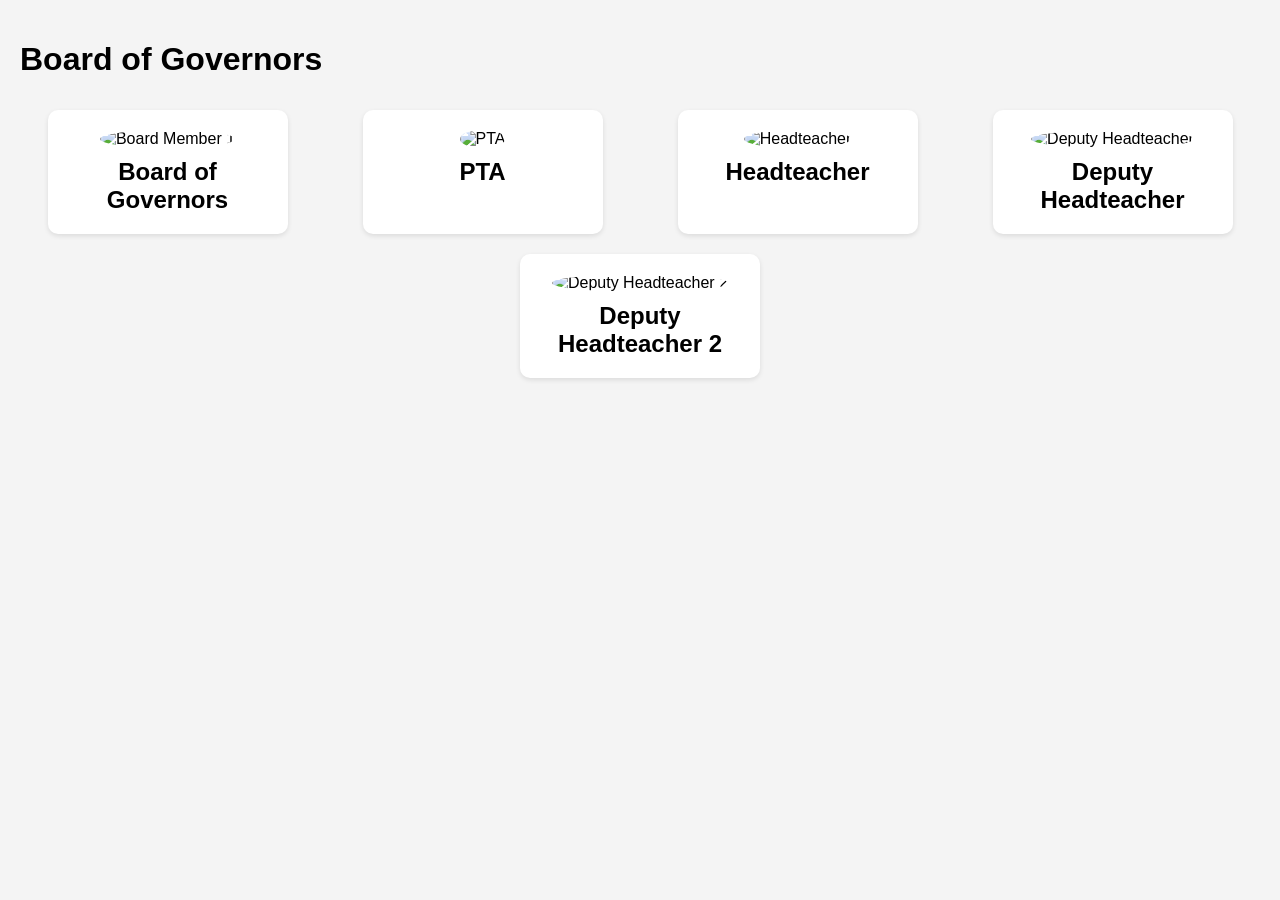
==== administration.html @ 6c0d7237 "Create administration.html with placeholders for Board of Governors, PTA, Headteacher, and Deputy He" ====
<!DOCTYPE html>
<html lang="en">
<head>
    <meta charset="UTF-8">
    <meta name="viewport" content="width=device-width, initial-scale=1.0">
    <title>Administration</title>
    <style>
        body {
            font-family: Arial, sans-serif;
            margin: 0;
            padding: 20px;
            background-color: #f4f4f4;
        }
        .admin-container {
            display: flex;
            flex-wrap: wrap;
            justify-content: space-around;
            margin: 20px -10px;
        }
        .admin-member {
            background-color: white;
            border-radius: 10px;
            box-shadow: 0 2px 5px rgba(0,0,0,0.1);
            width: 200px;
            margin: 10px;
            text-align: center;
            padding: 20px;
        }
        .admin-member img {
            width: 100%;
            height: auto;
            border-radius: 50%;
        }
        .admin-member h3 {
            margin: 10px 0 0;
            font-size: 1.5em;
        }
    </style>
</head>
<body>
    <h1>Board of Governors</h1>
    <div class="admin-container">
        <div class="admin-member">
            <img src="placeholder.jpg" alt="Board Member 1">
            <h3>Board of Governors</h3>
        </div>
        <div class="admin-member">
            <img src="placeholder.jpg" alt="PTA">
            <h3>PTA</h3>
        </div>
        <div class="admin-member">
            <img src="placeholder.jpg" alt="Headteacher">
            <h3>Headteacher</h3>
        </div>
        <div class="admin-member">
            <img src="placeholder.jpg" alt="Deputy Headteacher">
            <h3>Deputy Headteacher</h3>
        </div>
        <div class="admin-member">
            <img src="placeholder.jpg" alt="Deputy Headteacher 2">
            <h3>Deputy Headteacher 2</h3>
        </div>
    </div>
</body>
</html>
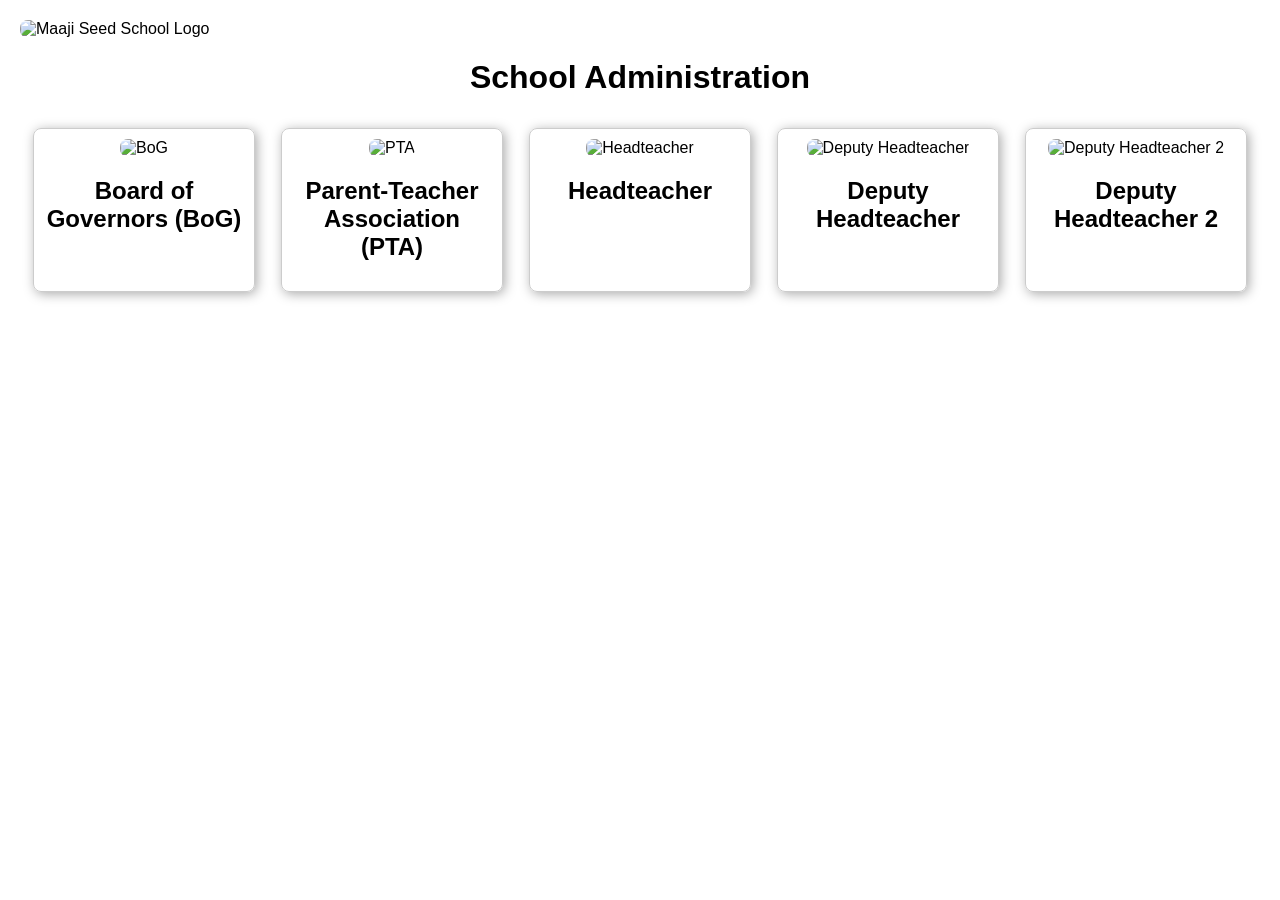
==== commit 07aa5121: "Update administration.html with new content" ====
--- a/administration.html
+++ b/administration.html
@@ -3,62 +3,64 @@
 <head>
     <meta charset="UTF-8">
     <meta name="viewport" content="width=device-width, initial-scale=1.0">
-    <title>Administration</title>
+    <title>Administration - Maaji Seed School</title>
     <style>
         body {
             font-family: Arial, sans-serif;
-            margin: 0;
-            padding: 20px;
-            background-color: #f4f4f4;
+            margin: 20px;
         }
-        .admin-container {
+        h1 {
+            text-align: center;
+        }
+        .container {
             display: flex;
+            justify-content: space-around;
             flex-wrap: wrap;
-            justify-content: space-around;
-            margin: 20px -10px;
         }
-        .admin-member {
-            background-color: white;
-            border-radius: 10px;
-            box-shadow: 0 2px 5px rgba(0,0,0,0.1);
+        .profile {
+            border: 1px solid #ccc;
+            border-radius: 8px;
+            padding: 10px;
+            text-align: center;
+            margin: 10px;
             width: 200px;
-            margin: 10px;
-            text-align: center;
-            padding: 20px;
+            box-shadow: 2px 2px 12px #aaa;
         }
-        .admin-member img {
+        img {
             width: 100%;
-            height: auto;
-            border-radius: 50%;
+            border-radius: 8px;
         }
-        .admin-member h3 {
-            margin: 10px 0 0;
-            font-size: 1.5em;
+        .logo {
+            width: 80px;
+            height: 80px;
         }
     </style>
 </head>
 <body>
-    <h1>Board of Governors</h1>
-    <div class="admin-container">
-        <div class="admin-member">
-            <img src="placeholder.jpg" alt="Board Member 1">
-            <h3>Board of Governors</h3>
+    <header>
+        <img src="logo.png" alt="Maaji Seed School Logo" class="logo">
+        <h1>School Administration</h1>
+    </header>
+    <div class="container">
+        <div class="profile">
+            <img src="https://via.placeholder.com/150" alt="BoG">
+            <h2>Board of Governors (BoG)</h2>
         </div>
-        <div class="admin-member">
-            <img src="placeholder.jpg" alt="PTA">
-            <h3>PTA</h3>
+        <div class="profile">
+            <img src="https://via.placeholder.com/150" alt="PTA">
+            <h2>Parent-Teacher Association (PTA)</h2>
         </div>
-        <div class="admin-member">
-            <img src="placeholder.jpg" alt="Headteacher">
-            <h3>Headteacher</h3>
+        <div class="profile">
+            <img src="https://via.placeholder.com/150" alt="Headteacher">
+            <h2>Headteacher</h2>
         </div>
-        <div class="admin-member">
-            <img src="placeholder.jpg" alt="Deputy Headteacher">
-            <h3>Deputy Headteacher</h3>
+        <div class="profile">
+            <img src="https://via.placeholder.com/150" alt="Deputy Headteacher">
+            <h2>Deputy Headteacher</h2>
         </div>
-        <div class="admin-member">
-            <img src="placeholder.jpg" alt="Deputy Headteacher 2">
-            <h3>Deputy Headteacher 2</h3>
+        <div class="profile">
+            <img src="https://via.placeholder.com/150" alt="Deputy Headteacher 2">
+            <h2>Deputy Headteacher 2</h2>
         </div>
     </div>
 </body>
